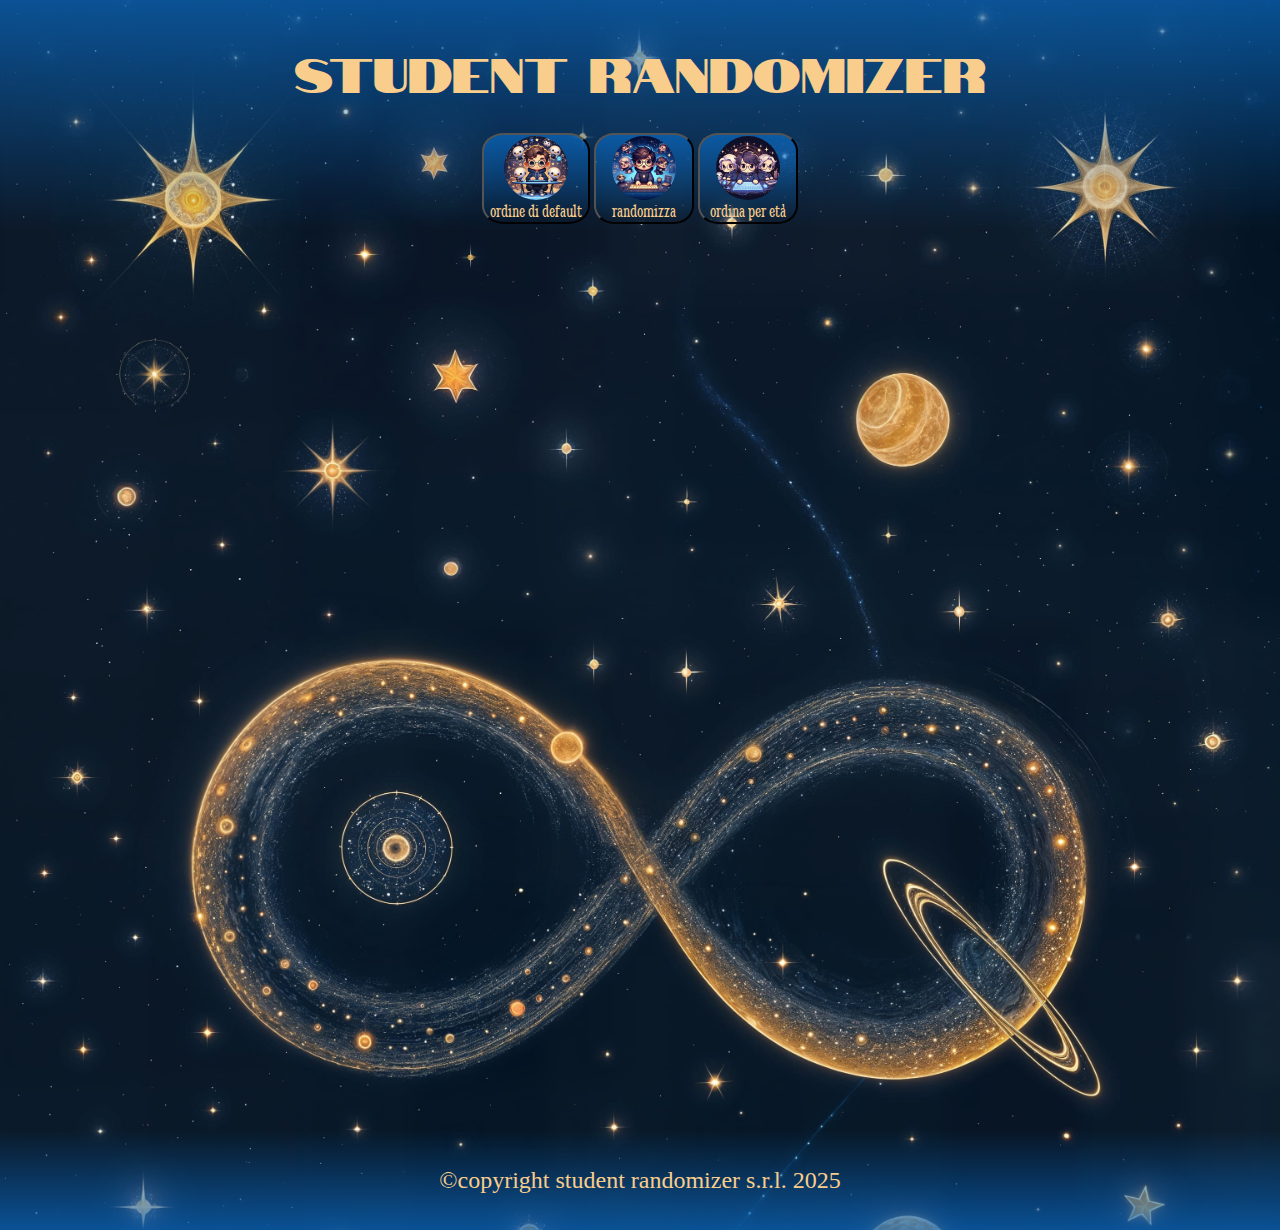
==== index.html @ 9ed2a2d5 "fetch" ====
<!DOCTYPE html>
<html lang="en">

<head>
    <meta charset="UTF-8">
    <meta name="viewport" content="width=device-width, initial-scale=1.0">
    <title>Student Randomizer</title>
    <link rel="stylesheet" href="style.css">
</head>

<body class="no-margin">

    <header>
        <h1 class="head notable-regular">Student Randomizer</h1>
        <div>
            <button onclick="getStudents()"><div class="mother">
                <img class="logo" src="./assets/name-icon.jpg" alt="">  ordine di default
            </div></button>         
            <button onclick="shuffle()"> <div class="mother">
                <img img class="logo" src="./assets/randomize-icon.jpg" alt=""> randomizza 
            </div></button>
            <button onclick="orderByAge()"> <div class="mother">
                <img img class="logo" src="./assets/age-icon.jpg" alt=""> ordina per età
            </div></button>         
        </div>

    </header>

    <main>
        <div id="students-container" class="ancestor-container"></div>
    </main>

    <footer>
        <span class="foot">©copyright student randomizer s.r.l. 2025</span>
    </footer>

</body>
<script type="module" src="./src/app.js"></script>

</html>
---- style.css ----
@import url('https://fonts.googleapis.com/css2?family=Notable&display=swap');
@import url('https://fonts.googleapis.com/css2?family=Notable&family=Smythe&display=swap');

h3 {
    display: inline;
    align-self: center;
    font-size: 1.7rem;
    font-weight: bold;
}

span {
    align-self: center;
}

body {
    background-image: url(./assets/background-alternativo.jpg);
    background-size: cover;
}

main {
    font-family: "Smythe", system-ui;
    font-weight: 400;
    font-style: normal;
    font-size: 1.3rem;
    min-height: 100vh;
}

header {
    height: 230px;
    background: rgba(7, 5, 40, 0.264);
    background: linear-gradient(0deg, rgba(7, 5, 40, 0) 0%, rgba(10, 106, 194, 0.701) 100%);
    display: flex;
    flex-direction: column;
    flex-wrap: wrap;
    justify-content: center;
    align-items: center;
}

footer {
    height: 100px;
    background: rgba(7, 5, 40, 0.264);
    background: linear-gradient(0deg, rgba(10, 105, 194, 0.701) 0%, rgba(7, 5, 40, 0) 100%);
    display: flex;
    justify-content: center;
    align-items: center;
}

.head {
    color: #f9cd8b;
    font-size: 3rem;
}

.foot {
    color: #f9cd8b;
    font-size: x-large;
}

.mother {
    display: flex;
    flex-direction: column;
}

.father {
    display: flex;
    flex-wrap: wrap;
}

.ancestor-container {
    display: flex;
    flex-wrap: wrap;
    flex-direction: column;
    row-gap: 30px;
    justify-content: center;
    align-items: center;
}

.no-margin {
    margin: 0px;
}

.avatar-container {
    margin-right: 20px;
}

.avatar {
    width: 200px;
    border-radius: 50%;
    box-shadow: 6px 6px 1px 1px #44404038;
}

.notable-regular {
    font-family: "Notable", sans-serif;
    font-weight: 400;
    font-style: normal;
}

.logo {
    width: 64px;
    justify-self: center;
    align-self: center;
    border-radius: 50%;
}

button {
    min-width: 100px;
    border-radius: 20%;
    background: rgba(7, 5, 40, 0.264);
    background: linear-gradient(0deg, rgba(7, 5, 40, 0) 0%, rgba(10, 106, 194, 0.701) 100%);
    font-family: "Smythe", system-ui;
    font-weight: 400;
    font-style: normal;
    font-size: large;
    color: #f9cd8b;
}

.external-container {
    display: flex;
    flex-wrap: wrap;
    justify-content: space-evenly;
    margin-bottom: 20px;
    margin-top: 20px;
    width: 100%;
}

.student-container {
    display: flex;
    justify-content: space-evenly;
    align-items: center;
    box-shadow: 10px 10px 1px 1px #fff3f35e;
    border-style: solid;
    border-width: 2px;
    border-color: #fff3f35e;
    border-radius: 12px;
    padding: 12px;
    width: 30%;
    margin: 20px;
    box-sizing: border-box;
    background-color: #F5F5F5;
}

.information-container {
    display: flex;
    flex-direction: column;
    justify-content: center;
}

.divider {
    width: 80%;
    height: 5px;
    background: rgba(7, 5, 40, 0.264);
    background: linear-gradient(270deg, rgba(7, 5, 40, 0.462) 0%, rgba(10, 106, 194, 0.701) 100%);
    border-radius: 50%;
}

@media (max-width: 600px) {
    header {
        height: auto;
        padding: 20px;
    }

    header h1 {
        width: 100%;
        text-align: center;
        font-size: 1.8rem;
        word-wrap: break-word;
    }

    button {
        width: 100%;
        font-size: medium;
        margin: 5px 0;
    }

    .external-container {
        flex-direction: column;
        align-items: center;
    }

    .student-container {
        width: 99%;
        margin: 10px 0;
    }

    .divider {
        width: 99%;
    }
}
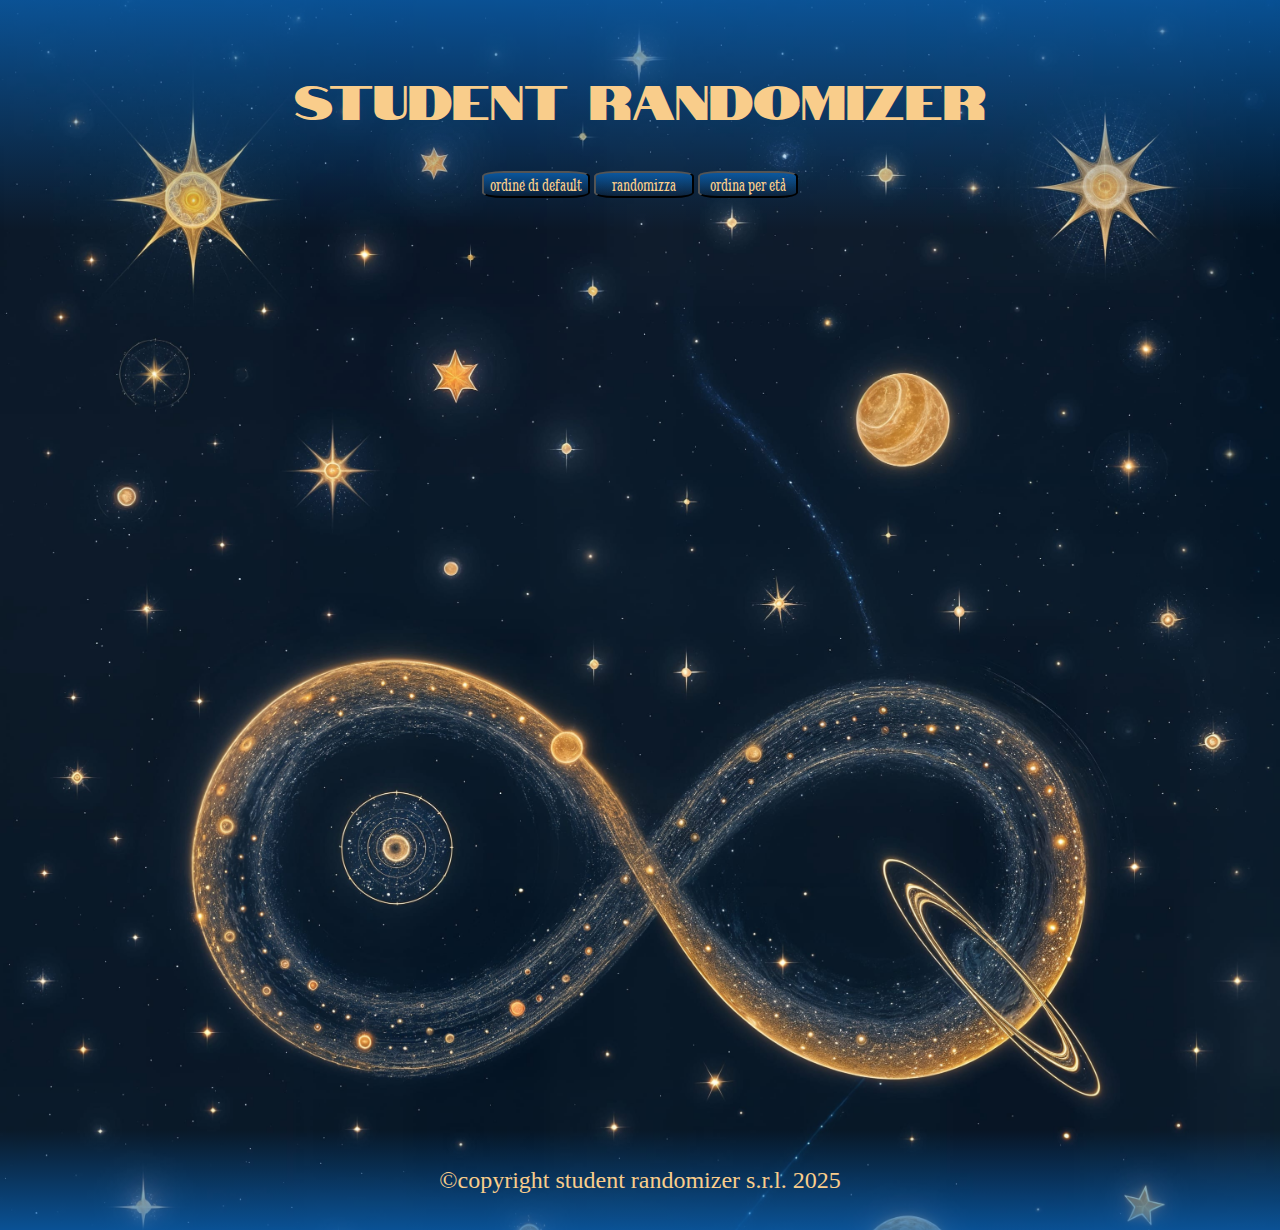
==== commit 8a28d86d: "pp" ====
--- a/index.html
+++ b/index.html
@@ -6,6 +6,7 @@
     <meta name="viewport" content="width=device-width, initial-scale=1.0">
     <title>Student Randomizer</title>
     <link rel="stylesheet" href="style.css">
+    <base href="/studentRandomizerWeb/">
 </head>
 
 <body class="no-margin">
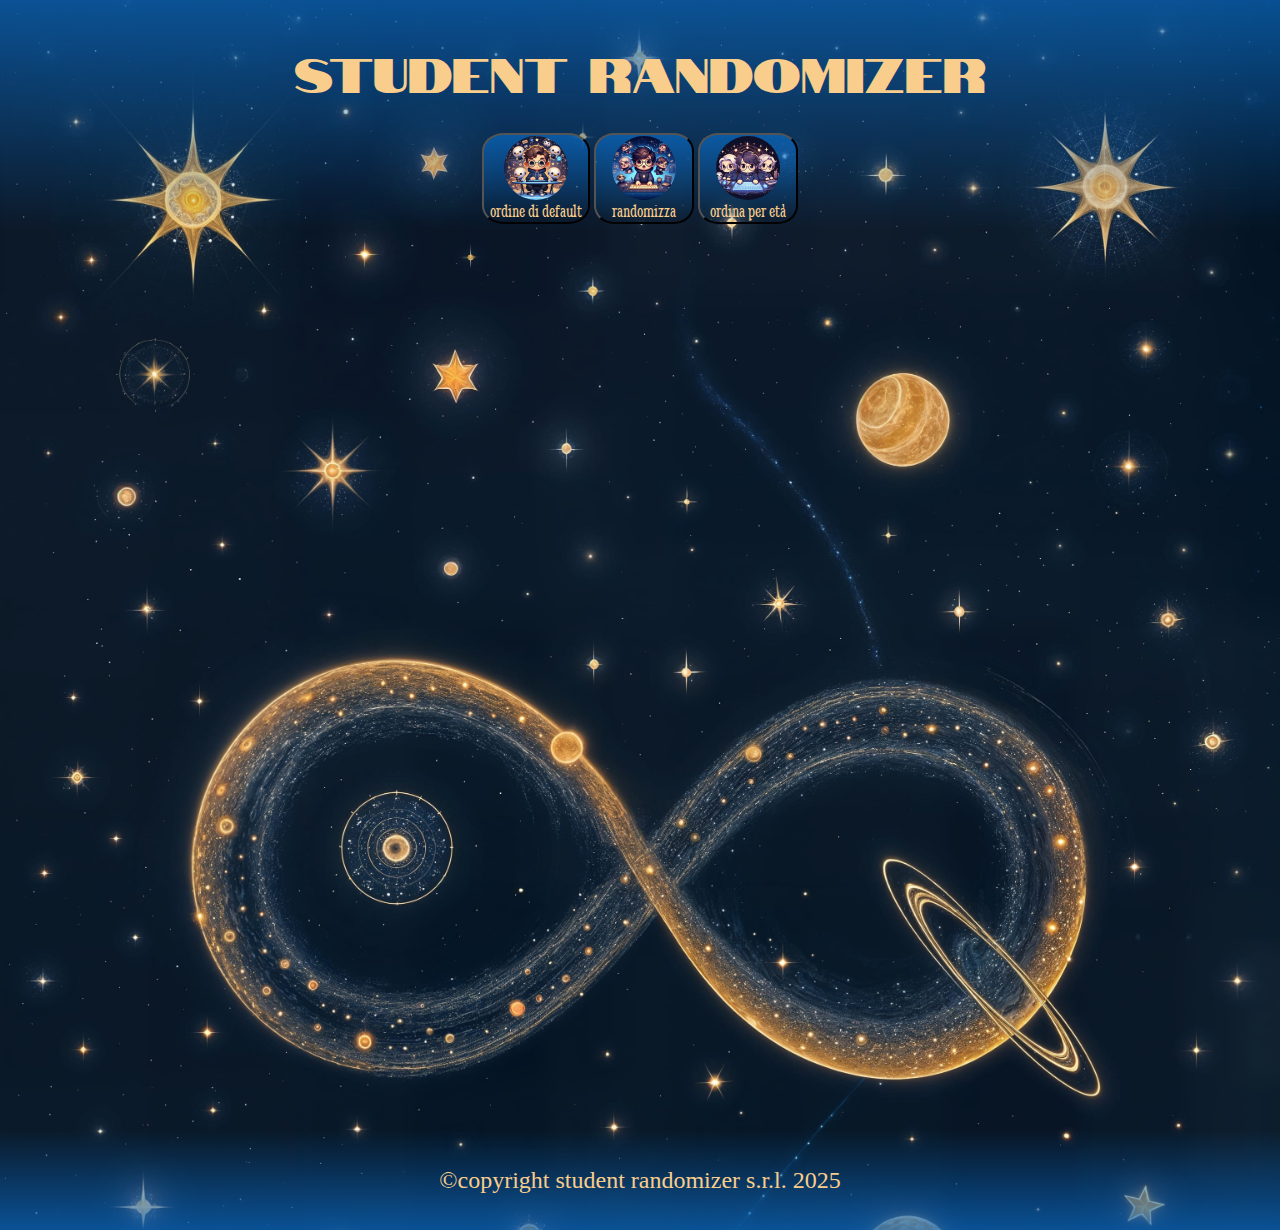
==== commit 4c197fb2: "mm" ====
--- a/index.html
+++ b/index.html
@@ -6,7 +6,7 @@
     <meta name="viewport" content="width=device-width, initial-scale=1.0">
     <title>Student Randomizer</title>
     <link rel="stylesheet" href="style.css">
-    <base href="/studentRandomizerWeb/">
+    <!-- <base href="/studentRandomizerWeb/"> -->
 </head>
 
 <body class="no-margin">
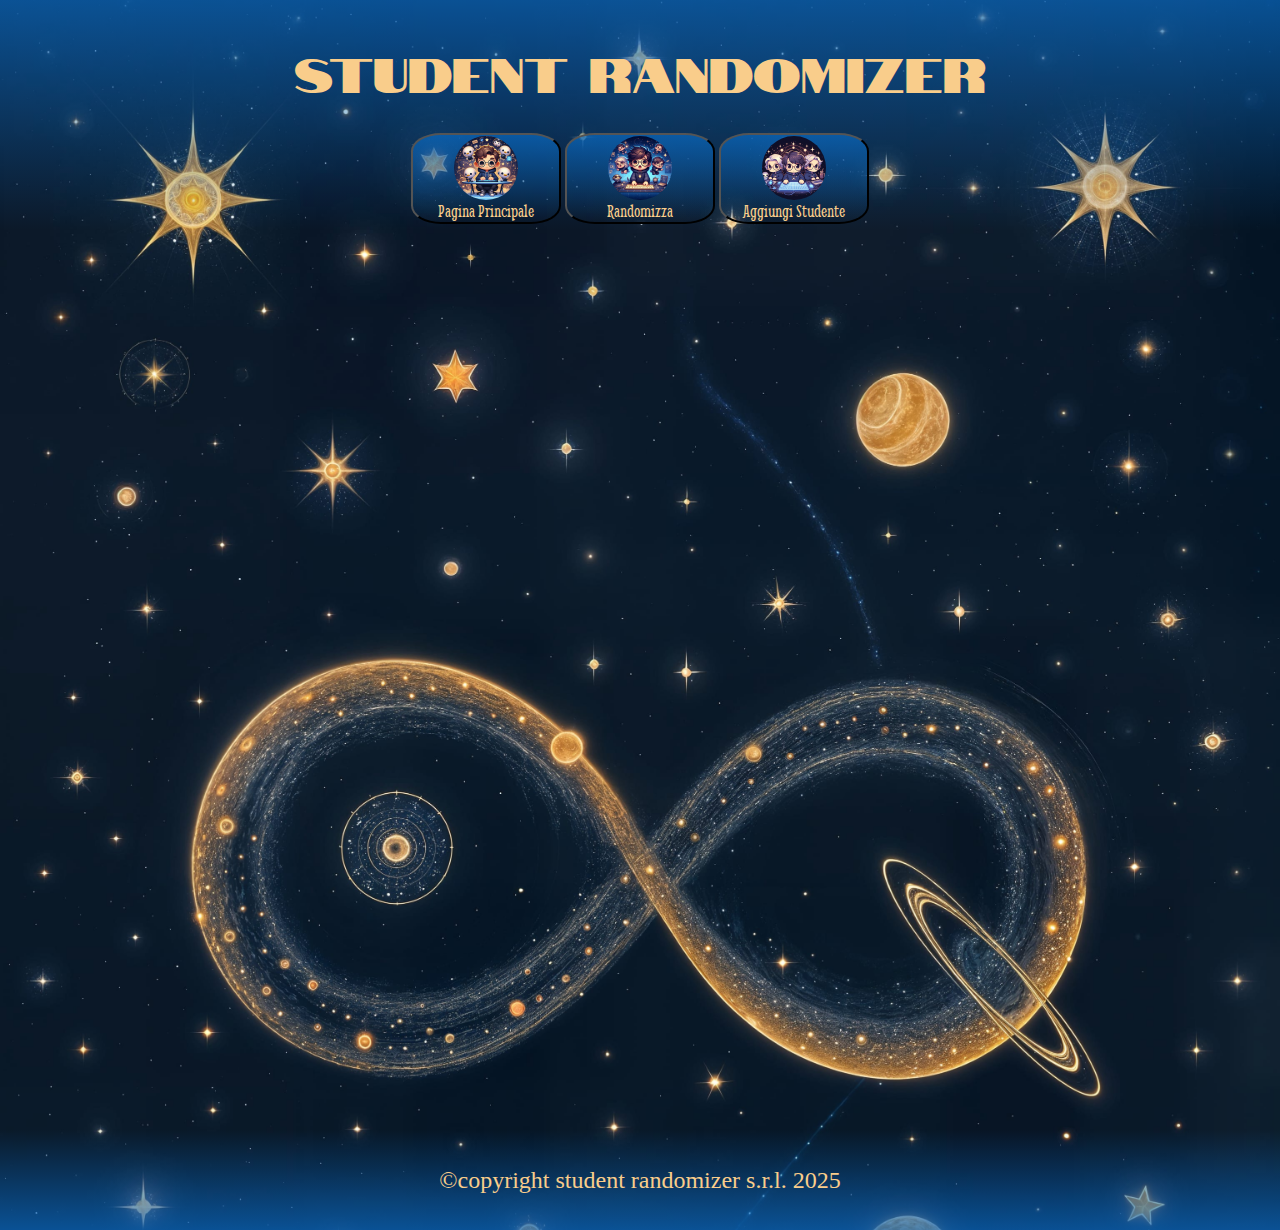
==== commit 7bbb6aa0: "fix: replace dynamic dialog creation with static dialog element in blockCuple function" ====
--- a/index.html
+++ b/index.html
@@ -14,21 +14,22 @@
     <header>
         <h1 class="head notable-regular">Student Randomizer</h1>
         <div>
-            <button onclick="getStudents()"><div class="mother">
-                <img class="logo" src="./assets/name-icon.jpg" alt="">  ordine di default
-            </div></button>         
+            <a href="./index.html"><button onclick=""><div class="mother">
+                <img class="logo" src="./assets/name-icon.jpg" alt="">Pagina Principale
+            </div></button></a>        
             <button onclick="shuffle()"> <div class="mother">
-                <img img class="logo" src="./assets/randomize-icon.jpg" alt=""> randomizza 
+                <img img class="logo" src="./assets/randomize-icon.jpg" alt=""> Randomizza 
             </div></button>
-            <button onclick="orderByAge()"> <div class="mother">
-                <img img class="logo" src="./assets/age-icon.jpg" alt=""> ordina per età
-            </div></button>         
+            <a href="./newStudent.html"><button onclick=""> <div class="mother">
+                <img img class="logo" src="./assets/age-icon.jpg" alt=""> Aggiungi Studente
+            </div></button></a>        
         </div>
 
     </header>
 
     <main>
         <div id="students-container" class="ancestor-container"></div>
+        <dialog id="dialog-1"></dialog>
     </main>
 
     <footer>
--- a/style.css
+++ b/style.css
@@ -45,6 +45,18 @@
     align-items: center;
 }
 
+dialog{
+    min-width: 200px;
+    border-radius: 20%;
+    background: rgba(7, 5, 40, 0.264);
+    background: linear-gradient(0deg, rgba(7, 5, 40, 0.555) 0%, rgba(10, 105, 194, 0.999) 100%);
+    font-family: "Smythe", system-ui;
+    font-weight: 400;
+    font-style: normal;
+    font-size: large;
+    color: #f9cd8b;
+}
+
 .head {
     color: #f9cd8b;
     font-size: 3rem;
@@ -102,7 +114,7 @@
 }
 
 button {
-    min-width: 100px;
+    min-width: 150px;
     border-radius: 20%;
     background: rgba(7, 5, 40, 0.264);
     background: linear-gradient(0deg, rgba(7, 5, 40, 0) 0%, rgba(10, 106, 194, 0.701) 100%);
@@ -111,6 +123,10 @@
     font-style: normal;
     font-size: large;
     color: #f9cd8b;
+}
+
+button:hover{
+    background: linear-gradient(0deg, rgba(22, 13, 196, 0) 0%, rgba(152, 177, 201, 0.701) 100%);
 }
 
 .external-container {
@@ -152,7 +168,35 @@
     border-radius: 50%;
 }
 
-@media (max-width: 600px) {
+.student-form{
+    margin: 20px;
+    text-align: center;
+    background-color: rgba(10, 105, 194, 0.879);
+    display: flex;
+    flex-direction: column;
+    gap: 20px;
+    padding: 20px;
+    font-weight: 700;
+}
+
+input, select {
+    background-color: #f9cd8b;
+    color: black;
+}
+
+.settings-button{
+    min-width: 30px;
+    color: black;
+    font-weight: 700;
+}
+
+.dialog-btn{
+    min-width: 30px;
+    font-weight: 700;
+    margin-left: 20px;
+}
+
+@media (max-width: 800px) {
     header {
         height: auto;
         padding: 20px;
